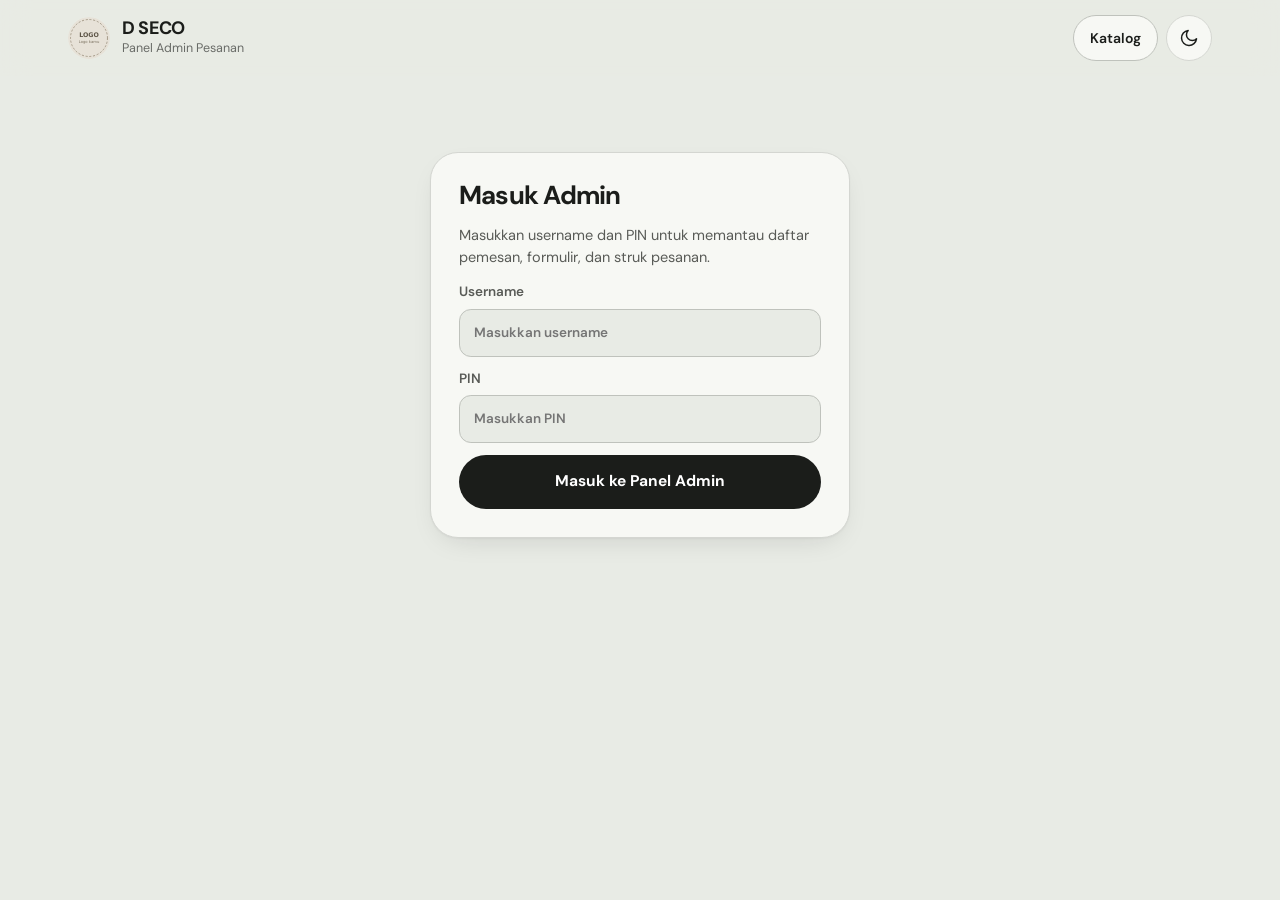
==== admin.html @ a9023f24 "Add files via upload" ====
<!doctype html>
<!-- kredit oleh Alief Kaka (@m.alif666) — https://wa.me/62895411120976. Lisensi Nonkomersial Alief Kaka: wajib kredit, dilarang dijual (lihat LICENSE). -->
<html lang="id" data-mode="terang">
<head>
<script src="tema.js"></script>
<script>
(function () {
  var m = (window.TEMA && TEMA.mode) || 'auto';
  try { var t = localStorage.getItem('katalog-tema'); if (t === 'gelap' || t === 'terang') m = t; } catch (e) {}
  if (m === 'auto') m = matchMedia('(prefers-color-scheme: dark)').matches ? 'gelap' : 'terang';
  document.documentElement.setAttribute('data-mode', m);
})();
</script>
<link rel="stylesheet" href="tema.css">
<meta charset="utf-8">
<meta name="viewport" content="width=device-width, initial-scale=1">
<title>Panel Admin — Pemantau Pesanan</title>
<link rel="icon" href="data:image/svg+xml,%3Csvg xmlns='http://www.w3.org/2000/svg' viewBox='0 0 32 32'%3E%3Crect width='32' height='32' rx='16' fill='%231b1d1a'/%3E%3Cpath d='M9 12h14l-1.5 11h-11z' fill='%23f6f1e7'/%3E%3Cpath d='M12 12a4 4 0 0 1 8 0' stroke='%23f6f1e7' stroke-width='2' fill='none'/%3E%3C/svg%3E">
<link rel="preconnect" href="https://fonts.googleapis.com">
<link rel="preconnect" href="https://fonts.gstatic.com" crossorigin>
<link id="fontTema" rel="stylesheet" href="https://fonts.googleapis.com/css2?family=DM+Sans:wght@400;500;600;700;800&display=swap">
<link rel="stylesheet" href="style.css">
</head>
<body>
<header class="kepala">
  <div class="wadah kepala-isi">
    <a href="index.html" class="merek"><span class="merek-ikon">D</span><span><b id="namaToko" data-tema-nama>D SECO</b><small>Panel Admin Pesanan</small></span></a>
    <div class="kepala-aksi">
      <a class="tombol-sekunder" href="index.html">Katalog</a>
      <button class="ikon-btn" id="btnTema" aria-label="Ganti mode gelap/terang"><svg viewBox="0 0 24 24"><path d="M21 13A9 9 0 1 1 11 3a7 7 0 0 0 10 10z"/></svg></button>
      <button class="tombol-sekunder" id="btnKeluar" type="button" hidden>Keluar</button>
    </div>
  </div>
</header>

<main class="wadah admin-wadah">
  <!-- Login Admin -->
  <section id="adminLogin" class="admin-login-kartu" aria-label="Masuk Admin">
    <h1>Masuk Admin</h1>
    <p>Masukkan username dan PIN untuk memantau daftar pemesan, formulir, dan struk pesanan.</p>
    <form id="formLogin" style="display:grid;gap:12px">
      <label>Username<input name="username" required autocomplete="username" placeholder="Masukkan username"></label>
      <label>PIN<input name="pin" type="password" inputmode="numeric" required autocomplete="current-password" placeholder="Masukkan PIN"></label>
      <p id="loginGalat" class="admin-galat" hidden></p>
      <button class="tombol" type="submit">Masuk ke Panel Admin</button>
    </form>
  </section>

  <!-- Dashboard Admin -->
  <section id="adminPanel" hidden>
    <div class="admin-bar-atas">
      <div>
        <h1>Daftar Pesanan Masuk</h1>
        <span id="statusKoneksi" class="admin-koneksi"><i></i>Memeriksa koneksi…</span>
      </div>
      <div style="display:flex;gap:8px;flex-wrap:wrap">
        <button class="tombol-sekunder" id="btnSegarkan" type="button">Muat Ulang</button>
      </div>
    </div>

    <div class="admin-stats" id="adminStats">
      <div class="stat-kartu"><span>Total Pesanan</span><b id="statTotal">0</b></div>
      <div class="stat-kartu"><span>Total Omzet</span><b id="statOmzet">Rp0</b></div>
      <div class="stat-kartu"><span>Pesanan Baru</span><b id="statBaru">0</b></div>
      <div class="stat-kartu"><span>Selesai</span><b id="statSelesai">0</b></div>
    </div>

    <div class="saring" style="margin-bottom:18px">
      <label class="cari"><svg viewBox="0 0 24 24" aria-hidden="true"><circle cx="11" cy="11" r="7"/><path d="M20 20l-4-4"/></svg><input type="search" id="cariPesanan" placeholder="Cari kode, nama pemesan, catatan, atau produk…" aria-label="Cari pesanan"></label>
      <select id="filterStatus" aria-label="Filter status">
        <option value="Semua">Semua status</option>
        <option value="Baru">Baru</option>
        <option value="Diproses">Diproses</option>
        <option value="Selesai">Selesai</option>
        <option value="Dibatalkan">Dibatalkan</option>
      </select>
    </div>

    <div class="admin-daftar" id="daftarPesanan"></div>
  </section>
</main>

<!-- Modal Struk Admin -->
<dialog id="strukModal" class="modal modal-struk"><div id="strukModalIsi"></div></dialog>
<div id="areaCetakStruk" class="area-cetak" aria-hidden="true"></div>
<div class="toast" id="toast" role="status"></div>

<script src="produk.js"></script>
<script src="struk.js"></script>
<script src="admin.js"></script>
</body>
</html>
---- tema.css ----
/* kredit-maliki: Template oleh Maliki Saputra (@malikisaputra) — https://malikisaputra.biz.id. Lisensi Nonkomersial Maliki Studio: wajib kredit, dilarang dijual (lihat LICENSE). */
/* TEMA — diubah otomatis oleh customizer Maliki Studio */
:root {
  --tema-utama: #1b1d1a;    /* warna brand utama (tombol, tautan, sorotan) */
  --tema-aksen: #6f8f74;    /* warna aksen kedua (badge, grafik, highlight) */
  --tema-radius: 18px;      /* sudut kartu/tombol */
  --tema-font: "DM Sans", system-ui, sans-serif;
  --tema-latar: #e8ebe5;   /* latar halaman */
  --tema-panel: #f7f8f4;   /* kartu/panel/form */
  --tema-nav: #e8ebe5;     /* sidebar/header/nav bawah */
  --tema-teks: #1b1d1a;    /* teks utama */
}
---- style.css ----
/* kredit-maliki: Template oleh Maliki Saputra (@malikisaputra) — https://malikisaputra.biz.id. Lisensi Nonkomersial Maliki Studio: wajib kredit, dilarang dijual (lihat LICENSE). */
/* Katalog Toko WA — tampilan "minimal sage" (lihat DESIGN.md).
   Warna, sudut & huruf diatur di tema.css (--tema-utama, --tema-aksen, --tema-radius, --tema-font + variabel bagian).
   --tema-utama = warna tombol (bawaan hitam). Di mode gelap tombol otomatis dibalik ke versi terang (--tombol),
   teksnya dihitung JS (--tema-tombol-teks). Hijau tombol WhatsApp sengaja tetap (warna resmi WA). */
:root{
  --utama:var(--tema-utama,#1b1d1a);
  --tombol:var(--utama); --tombol-teks:var(--tema-tombol-teks,var(--tema-utama-teks,#fff));
  --tombol-hover:color-mix(in srgb,var(--tombol) 82%,var(--latar));
  --latar:var(--tema-latar,#e8ebe5); --kartu:var(--tema-panel,#f7f8f4); --teks:var(--tema-teks,#1b1d1a); --nav:var(--tema-nav,var(--latar));
  --redup:color-mix(in srgb,var(--teks) 70%,var(--latar));
  --garis:color-mix(in srgb,var(--teks) 10%,var(--latar)); --garis-kuat:color-mix(in srgb,var(--teks) 20%,var(--latar));
  --aksen2:var(--tema-aksen,#6f8f74);
  --aksen2-muda:color-mix(in srgb,var(--aksen2) 22%,var(--kartu));
  --aksen2-teks:color-mix(in srgb,var(--aksen2) 50%,var(--teks));
  /* kotak foto: sage lembut dari aksen */
  --kartu-gambar:color-mix(in srgb,var(--aksen2) 16%,#eef0eb);
  --kartu-gambar-2:color-mix(in srgb,var(--aksen2) 26%,#e3e7df);
  --aksen:var(--tombol); --aksen-tua:var(--tombol-hover); --aksen-teks:color-mix(in srgb,var(--aksen2) 80%,var(--teks));
  --nav-teks:var(--tema-nav-teks,var(--teks)); --nav-redup:color-mix(in srgb,var(--nav-teks) 62%,var(--nav));
  --isi-utama:var(--tombol-teks);
  --wa:#177a41; --wa-tua:#11633a;
  --radius:var(--tema-radius,18px); --r-kecil:calc(var(--radius) * .66); --r-besar:calc(var(--radius) * 1.45);
  --sans:var(--tema-font,"DM Sans"),system-ui,-apple-system,"Segoe UI",Roboto,sans-serif;
  --serif:var(--sans);
  --bayang:0 1px 2px rgba(20,24,20,.04),0 10px 30px -14px rgba(20,24,20,.18);
  --bayang-tinggi:0 30px 60px -24px rgba(20,24,20,.35);
  --pegas:cubic-bezier(.22,1,.36,1); --halus:cubic-bezier(.2,.7,.2,1);
}
[data-mode=gelap]{
  --latar:#121412; --kartu:#1b1e1b; --teks:#eef1ec; --nav:#121412;
  --tombol:color-mix(in srgb,var(--utama) 22%,#eef1ea);
  --kartu-gambar:color-mix(in srgb,var(--aksen2) 18%,#3a403a);
  --kartu-gambar-2:color-mix(in srgb,var(--aksen2) 24%,#2a2f2a);
  --aksen2-teks:color-mix(in srgb,var(--aksen2) 55%,#fff);
  --aksen-teks:color-mix(in srgb,var(--aksen2) 55%,#fff);
  --bayang:0 1px 2px rgba(0,0,0,.4),0 10px 30px -14px rgba(0,0,0,.6);
  --bayang-tinggi:0 30px 60px -24px rgba(0,0,0,.8);
  --wa:#177a41; --wa-tua:#11633a;
}
*{box-sizing:border-box}
html{color-scheme:light;scroll-behavior:smooth}
[data-mode=gelap]{color-scheme:dark}
body{margin:0;background:var(--latar);color:var(--teks);font:15.5px/1.5 var(--sans);-webkit-font-smoothing:antialiased;transition:background-color .35s,color .35s}
button,input,select,textarea{font:inherit;color:inherit}
button{cursor:pointer;-webkit-tap-highlight-color:transparent}
[hidden]{display:none!important}
svg{width:20px;height:20px;flex:none;fill:none;stroke:currentColor;stroke-width:1.8;stroke-linecap:round;stroke-linejoin:round}
.redup{color:var(--redup)}
.wadah{max-width:1200px;margin:0 auto;padding:0 28px}
@keyframes naik{from{opacity:0;transform:translateY(14px)}}
@keyframes pop{50%{transform:scale(1.35)}}
@keyframes pudar{from{opacity:0}}

/* ===== header ===== */
.kepala{position:sticky;top:0;z-index:20;background:color-mix(in srgb,var(--nav) 82%,transparent);color:var(--nav-teks);backdrop-filter:saturate(1.4) blur(14px);-webkit-backdrop-filter:saturate(1.4) blur(14px)}
.kepala-isi{display:flex;align-items:center;justify-content:space-between;gap:12px;height:76px}
.merek{display:flex;align-items:center;gap:12px;color:inherit;text-decoration:none;border-radius:12px;min-width:0}
.merek-ikon{width:42px;height:42px;border-radius:50%;background:var(--tombol);color:var(--tombol-teks);display:grid;place-items:center;font:700 18px var(--sans);flex:none}
.merek b{display:block;font:700 18px/1.15 var(--sans);letter-spacing:-.02em;white-space:nowrap;overflow:hidden;text-overflow:ellipsis}
.merek small{display:block;color:var(--nav-redup);font-size:12.5px;white-space:nowrap;overflow:hidden;text-overflow:ellipsis}
.kepala-aksi{display:flex;gap:8px;align-items:center}
.ikon-btn{width:46px;height:46px;border-radius:50%;border:1px solid var(--garis);background:var(--kartu);color:var(--teks);text-decoration:none;display:grid;place-items:center;position:relative;transition:transform .2s var(--pegas),background-color .35s,border-color .2s}
.ikon-btn:hover{border-color:var(--garis-kuat)}
.ikon-btn:active{transform:scale(.92)}
.keranjang-btn{display:inline-flex;align-items:center;gap:8px;height:46px;padding:0 8px 0 16px;border-radius:999px;border:0;background:var(--tombol);color:var(--tombol-teks);font-weight:700;font-size:14.5px;transition:transform .2s var(--pegas),background-color .2s}
.keranjang-btn:hover{background:var(--tombol-hover)}
.keranjang-btn:active{transform:scale(.95)}
.keranjang-btn .hitung{position:static;min-width:30px;height:30px;padding:0 8px;border-radius:999px;background:color-mix(in srgb,var(--aksen2) 68%,#000);color:#fff;font-size:13px;font-weight:800;display:grid;place-items:center}
.keranjang-btn .hitung[hidden]{display:grid!important;visibility:hidden;width:0;min-width:0;padding:0}
.keranjang-btn:has(.hitung[hidden]){padding-right:18px}
.hitung.pop{animation:pop .35s var(--pegas)}

/* ===== pembuka ===== */
.pembuka{display:grid;grid-template-columns:minmax(0,1.25fr) minmax(0,1fr);gap:32px;align-items:center;padding:40px 0 48px}
.pembuka-teks{animation:naik .6s var(--halus) both}
.pembuka-label{display:inline-flex;align-items:center;gap:8px;padding:7px 14px 7px 10px;border-radius:999px;background:var(--kartu);font-size:13.5px;font-weight:600;color:var(--redup);box-shadow:var(--bayang)}
.pembuka-titik{width:8px;height:8px;border-radius:50%;background:var(--aksen2);box-shadow:0 0 0 4px var(--aksen2-muda)}
.pembuka h1{font:700 clamp(38px,5.6vw,68px)/1 var(--sans);margin:20px 0 18px;letter-spacing:-.045em}
.pembuka em{font-style:normal;color:var(--redup)}
.pembuka p{color:var(--redup);margin:0;font-size:17px;max-width:460px}
.langkah{list-style:none;display:flex;flex-wrap:wrap;gap:8px 20px;padding:0;margin:26px 0 0;font-size:14px;font-weight:600}
.langkah li{display:flex;align-items:center;gap:8px}
.langkah b{width:26px;height:26px;border-radius:50%;display:grid;place-items:center;background:var(--tombol);color:var(--tombol-teks);font-size:12.5px}
.sorotan{animation:naik .7s .12s var(--halus) both}
.sorotan-kartu{position:relative;width:100%;display:block;padding:0;border:0;text-align:left;border-radius:calc(var(--r-besar) + 6px);background:linear-gradient(160deg,var(--kartu-gambar),var(--kartu-gambar-2));overflow:hidden;box-shadow:var(--bayang);transition:transform .35s var(--halus),box-shadow .35s}
.sorotan-kartu:hover{transform:translateY(-4px);box-shadow:var(--bayang-tinggi)}
.sorotan-gambar{display:block;aspect-ratio:1.1}
.sorotan-gambar img{width:100%;height:100%;object-fit:contain;padding:6% 12% 22%;transition:transform .6s var(--halus)}
.sorotan-kartu:hover img{transform:scale(1.05) rotate(-2deg)}
.sorotan-info{position:absolute;left:14px;right:14px;bottom:14px;display:grid;gap:2px;padding:14px 64px 14px 18px;border-radius:var(--radius);background:color-mix(in srgb,var(--kartu) 88%,transparent);backdrop-filter:blur(10px);-webkit-backdrop-filter:blur(10px)}
.sorotan-info small{color:var(--aksen2-teks);font-weight:700;font-size:12px;text-transform:uppercase;letter-spacing:.08em}
.sorotan-info b{font-size:17px;letter-spacing:-.01em}
.sorotan-panah{position:absolute;right:26px;bottom:30px;width:44px;height:44px;border-radius:50%;background:var(--tombol);color:var(--tombol-teks);display:grid;place-items:center;transition:transform .3s var(--pegas)}
.sorotan-kartu:hover .sorotan-panah{transform:rotate(45deg)}

/* ===== saring ===== */
.judul-daftar{display:flex;align-items:baseline;gap:12px;margin-bottom:14px}
.judul-daftar h2{font-size:26px;letter-spacing:-.03em;margin:0}
.saring{display:flex;gap:10px;margin-bottom:6px}
.cari{position:relative;flex:1;min-width:0;display:block}
.cari svg{position:absolute;left:16px;top:50%;transform:translateY(-50%);color:var(--redup);pointer-events:none}
.saring input,.saring select,.laci label input,.laci label select,.laci textarea{min-height:48px;padding:12px 16px;border:1px solid var(--garis);border-radius:999px;background:var(--kartu);transition:border-color .2s,box-shadow .2s,background-color .35s}
.saring input{width:100%;padding-left:46px}
.saring select{padding-right:36px}
.laci label input,.laci label select,.laci textarea{border-radius:var(--r-kecil)}
input:focus,select:focus,textarea:focus{outline:none;border-color:var(--teks);box-shadow:0 0 0 3px color-mix(in srgb,var(--teks) 14%,transparent)}
button:focus-visible,a:focus-visible,summary:focus-visible{outline:2px solid var(--teks);outline-offset:3px}
.kategori{display:flex;gap:8px;overflow-x:auto;padding:12px 2px 24px;margin:0 -2px;scrollbar-width:none}
.kat{min-height:44px;padding:9px 18px;border-radius:999px;border:1px solid var(--garis-kuat);background:transparent;font-weight:600;font-size:14px;white-space:nowrap;color:var(--teks);transition:background-color .2s,color .2s,border-color .2s,transform .15s var(--pegas)}
.kat:hover{border-color:var(--teks)}
.kat:active{transform:scale(.95)}
.kat.aktif{background:var(--tombol);color:var(--tombol-teks);border-color:var(--tombol)}

/* ===== grid produk ===== */
.grid{display:grid;grid-template-columns:repeat(auto-fill,minmax(250px,1fr));gap:28px 20px;padding-bottom:56px}
.kartu{background:none;border:0;padding:0;text-align:left;display:flex;flex-direction:column;gap:14px;border-radius:var(--r-besar);animation:naik .5s var(--halus) both;animation-delay:calc(var(--i,0) * 45ms)}
.kartu-gambar{position:relative;aspect-ratio:4/5;border-radius:var(--r-besar);background:linear-gradient(170deg,var(--kartu-gambar),var(--kartu-gambar-2));overflow:hidden;transition:box-shadow .35s,background-color .35s}
.kartu-gambar img{width:100%;height:100%;object-fit:contain;padding:10%;transition:transform .5s var(--halus)}
.kartu:hover .kartu-gambar{box-shadow:var(--bayang-tinggi)}
.kartu:hover .kartu-gambar img{transform:scale(1.06) translateY(-4px)}
.label{position:absolute;top:14px;left:14px;background:var(--kartu);color:var(--teks);font-size:12.5px;font-weight:700;padding:6px 12px;border-radius:999px;box-shadow:var(--bayang)}
.label::before{content:"";display:inline-block;width:6px;height:6px;border-radius:50%;background:var(--aksen2);margin-right:7px;vertical-align:2px}
.label.habis{background:var(--teks);color:var(--latar)}
.label.habis::before{background:var(--latar)}
.kartu-plus{position:absolute;right:14px;bottom:14px;width:46px;height:46px;border-radius:50%;background:var(--tombol);color:var(--tombol-teks);display:grid;place-items:center;transition:transform .3s var(--pegas);box-shadow:0 10px 20px -10px rgba(0,0,0,.5)}
.kartu-plus svg{stroke-width:2.2}
.kartu:hover .kartu-plus{transform:rotate(90deg) scale(1.06)}
.kartu-info{display:grid;gap:3px;padding:0 4px}
.kartu h3{margin:0;font:600 17px/1.25 var(--sans);letter-spacing:-.015em}
.harga{display:flex;gap:8px;align-items:baseline;font-weight:700;font-size:16px}
.harga s{color:var(--redup);font-weight:400;font-size:13.5px}
.kat-kecil{color:var(--redup);font-size:12.5px;font-weight:500}
.kosong{grid-column:1/-1;display:grid;justify-items:center;gap:6px;text-align:center;color:var(--redup);padding:60px 0}
.kosong svg{width:34px;height:34px;opacity:.6}
.kosong b{color:var(--teks)}

/* ===== lokasi stan (Google Maps) ===== */
.lokasi{padding-bottom:64px;scroll-margin-top:92px}
.lokasi-kartu{display:grid;grid-template-columns:minmax(0,1.2fr) minmax(0,1fr);background:var(--kartu);border:1px solid var(--garis);border-radius:calc(var(--r-besar) + 4px);overflow:hidden;box-shadow:var(--bayang)}
.lokasi-peta{min-height:300px;background:var(--kartu-gambar)}
.lokasi-peta iframe{display:block;width:100%;height:100%;min-height:300px;border:0}
.lokasi-info{padding:28px;display:flex;flex-direction:column;gap:12px;justify-content:center}
.lokasi-tag{display:inline-flex;align-items:center;gap:8px;align-self:flex-start;padding:6px 12px;border-radius:999px;background:var(--aksen2-muda);color:var(--aksen2-teks);font-size:12.5px;font-weight:700}
.lokasi-tag i{width:7px;height:7px;border-radius:50%;background:var(--aksen2)}
.lokasi-info h3{margin:0;font:700 24px/1.15 var(--sans);letter-spacing:-.025em}
.lokasi-alamat{margin:0;color:var(--redup);font-size:15px}
.lokasi-jam,.lokasi-koordinat{margin:0;display:flex;align-items:center;gap:8px;font-size:14px;color:var(--redup)}
.lokasi-koordinat{font-family:ui-monospace,SFMono-Regular,Menlo,monospace;font-size:13px}
.lokasi-jam svg,.lokasi-koordinat svg{width:17px;height:17px;opacity:.8}
.lokasi-aksi{margin-top:8px;display:flex}
.lokasi-btn{text-decoration:none;flex:0 1 auto;padding:12px 22px;min-height:48px;font-size:14.5px}

.kaki{border-top:1px solid var(--garis);padding:24px 28px 44px;color:var(--redup);font-size:13.5px}
.kaki p{margin:0}

/* ===== modal detail ===== */
.modal{border:0;padding:0;border-radius:calc(var(--r-besar) + 4px);width:min(980px,calc(100% - 24px));max-height:calc(100% - 24px);background:var(--kartu);color:var(--teks);box-shadow:0 40px 100px -20px rgba(0,0,0,.45)}
.modal[open]{animation:modalMasuk .4s var(--pegas)}
.modal::backdrop{background:rgba(18,22,18,.5);backdrop-filter:blur(4px)}
.modal[open]::backdrop{animation:pudar .3s ease}
@keyframes modalMasuk{from{opacity:0;transform:translateY(24px) scale(.97)}}
.detail{display:grid;grid-template-columns:1.1fr 1fr}
.galeri{padding:14px;display:grid;gap:10px;align-content:start}
.galeri-utama{aspect-ratio:1;border-radius:var(--r-besar);overflow:hidden;background:linear-gradient(170deg,var(--kartu-gambar),var(--kartu-gambar-2))}
.galeri-utama img{width:100%;height:100%;object-fit:contain;padding:8%;animation:pudar .35s ease}
.galeri-kecil{display:flex;gap:10px}
.galeri-kecil button{width:72px;height:72px;padding:0;border-radius:var(--radius);overflow:hidden;border:2px solid transparent;background:var(--kartu-gambar);transition:border-color .2s,transform .2s var(--pegas)}
.galeri-kecil button:hover{transform:translateY(-2px)}
.galeri-kecil button.aktif{border-color:var(--teks)}
.galeri-kecil img{width:100%;height:100%;object-fit:contain;padding:8%}
.info{padding:34px 30px 26px 16px;display:flex;flex-direction:column;gap:16px}
.info>*{animation:naik .45s var(--halus) both}
.info>*:nth-child(2){animation-delay:.04s}.info>*:nth-child(3){animation-delay:.08s}.info>*:nth-child(4){animation-delay:.12s}.info>*:nth-child(n+5){animation-delay:.16s}
.info h2{font:700 32px/1.08 var(--sans);letter-spacing:-.035em;margin:0}
.info .harga{font-size:24px;letter-spacing:-.02em}
.info p{margin:0;color:var(--redup)}
.tutup-modal{position:absolute;top:24px;right:24px;z-index:2}
.varian b{display:block;font-size:13px;font-weight:700;margin-bottom:8px}
.opsi{display:flex;flex-wrap:wrap;gap:8px}
.opsi button{min-height:44px;padding:9px 18px;border-radius:999px;border:1px solid var(--garis-kuat);background:transparent;font-weight:600;font-size:14px;transition:all .18s}
.opsi button small{color:var(--redup);font-weight:500}
.opsi button:hover{border-color:var(--teks)}
.opsi button.aktif{border-color:var(--tombol);background:var(--tombol);color:var(--tombol-teks)}
.opsi button.aktif small{color:inherit;opacity:.75}
.beli{display:flex;gap:10px;margin-top:auto;padding-top:8px}
.jumlah{display:flex;align-items:center;border:1px solid var(--garis-kuat);border-radius:999px;padding:3px}
.jumlah button{width:44px;height:46px;border:0;border-radius:50%;background:none;font-size:18px;font-weight:700;transition:background-color .15s}
.jumlah button:hover{background:var(--latar)}
.jumlah span{min-width:28px;text-align:center;font-weight:700}
.tombol{flex:1;display:inline-flex;align-items:center;justify-content:center;gap:10px;min-height:54px;border:0;border-radius:999px;background:var(--tombol);color:var(--tombol-teks);font-weight:700;font-size:15.5px;padding:13px 20px;transition:background-color .2s,transform .15s var(--pegas)}
.tombol:hover{background:var(--tombol-hover)}
.tombol:active{transform:scale(.97)}
.tombol:disabled{opacity:.4;cursor:not-allowed;transform:none}
.stok-info{display:flex;align-items:center;gap:8px;font-size:13.5px;color:var(--redup)}
.stok-info i{width:8px;height:8px;border-radius:50%;background:var(--aksen2)}
.stok-info.tipis i{background:#d97706}
.stok-info.habis i{background:var(--redup)}

/* ===== laci keranjang ===== */
.tirai{position:fixed;inset:0;background:rgba(18,22,18,.42);backdrop-filter:blur(3px);z-index:40;animation:pudar .25s ease}
.laci{position:fixed;top:10px;right:10px;bottom:10px;width:min(440px,calc(100% - 20px));background:var(--kartu);border-radius:calc(var(--r-besar) + 2px);z-index:41;display:flex;flex-direction:column;transform:translateX(calc(100% + 24px));transition:transform .45s var(--halus),visibility .45s,background-color .35s;visibility:hidden;overflow:hidden}
.laci.buka{transform:none;visibility:visible;box-shadow:var(--bayang-tinggi)}
.laci-kepala{display:flex;justify-content:space-between;align-items:center;padding:20px 22px 14px}
.laci-kepala h2{font:700 24px var(--sans);letter-spacing:-.03em;margin:0}
.laci-kepala span{font-size:13.5px}
.laci-isi{flex:1;overflow:auto;padding:0 22px}
.item{display:grid;grid-template-columns:76px 1fr auto;gap:14px;padding:12px 0;border-bottom:1px solid var(--garis);align-items:center}
.laci.buka .item{animation:naik .4s var(--halus) both;animation-delay:calc(var(--i,0) * 50ms + .1s)}
.item-gambar{width:76px;height:76px;border-radius:var(--radius);background:linear-gradient(170deg,var(--kartu-gambar),var(--kartu-gambar-2));overflow:hidden}
.item img{width:100%;height:100%;object-fit:contain;padding:8%}
.item b{font-size:15px;display:block;font-weight:600}
.item small{color:var(--redup)}
.item .jumlah button{width:34px;height:34px;font-size:16px}
.item .hapus{background:none;border:0;color:var(--redup);font-size:12.5px;text-decoration:underline;padding:6px 0;margin-top:2px;min-height:32px}
.laci-kaki{margin:12px;padding:18px;border-radius:var(--r-besar);background:var(--latar);display:grid;gap:12px}
.ringkas div{display:flex;justify-content:space-between;font-size:14.5px;padding:2px 0}
.ringkas div span:first-child{color:var(--redup)}
.ringkas .total{font-size:20px;font-weight:800;letter-spacing:-.02em}
.ringkas .total span:first-child{color:var(--teks)}
.ringkas .catatan{display:block!important;padding:8px 12px!important;margin-top:6px;border-radius:999px;background:var(--aksen2-muda);color:var(--aksen2-teks)!important;font-size:13px;font-weight:600;text-align:center}
.ringkas .catatan a{color:inherit;text-decoration:underline;font-weight:700}
details summary{cursor:pointer;font-weight:700;font-size:14.5px;padding:8px 0;list-style:none;display:flex;justify-content:space-between;align-items:center;border-radius:8px}
details summary::-webkit-details-marker{display:none}
details summary::after{content:"";width:9px;height:9px;border-right:2px solid currentColor;border-bottom:2px solid currentColor;transform:rotate(45deg) translate(-2px,-2px);transition:transform .25s var(--halus)}
details[open] summary::after{transform:rotate(-135deg)}
details[open] label{animation:naik .3s var(--halus) both}
details label{display:grid;gap:5px;font-size:13px;color:var(--redup);font-weight:600;margin-top:10px}
details label input,details label select,details label textarea{color:var(--teks);font-weight:400;width:100%;background:var(--kartu)}
.tombol-wa{display:flex;align-items:center;justify-content:center;gap:10px;min-height:56px;border:0;border-radius:999px;background:var(--wa);color:#fff;font-weight:800;font-size:16px;padding:15px;transition:background-color .2s,transform .15s var(--pegas)}
.tombol-wa:hover{background:var(--wa-tua)}
.tombol-wa:active{transform:scale(.97)}
.tombol-wa:disabled{opacity:.45;cursor:not-allowed;transform:none}
.laci-kosong{display:grid;justify-items:center;gap:6px;text-align:center;color:var(--redup);padding:60px 0}
.laci-kosong svg{width:44px;height:44px;opacity:.5;margin-bottom:6px}
.laci-kosong b{color:var(--teks)}

.toast{position:fixed;left:50%;bottom:24px;transform:translate(-50%,140px);background:var(--tombol);color:var(--tombol-teks);padding:12px 20px;border-radius:999px;font-weight:600;transition:transform .4s var(--pegas);z-index:60;box-shadow:var(--bayang-tinggi);max-width:90%}
.toast.tampil{transform:translate(-50%,0)}

/* customizer: sorot bagian & mode pilih (tap-untuk-pilih) */
[data-sorot]{outline:2px dashed #f43f5e!important;outline-offset:-2px;animation:sorotDenyut 1.1s ease-in-out infinite}
@keyframes sorotDenyut{50%{outline-color:color-mix(in srgb,#f43f5e 35%,transparent)}}
.label-sorot{position:fixed;z-index:9999;pointer-events:none;background:#f43f5e;color:#fff;font:700 11px/1 system-ui,sans-serif;padding:4px 7px;border-radius:6px;white-space:nowrap}
html.mode-pilih,html.mode-pilih *{cursor:crosshair!important}
html.mode-pilih [data-pilih-hover]{outline:2px solid #f43f5e!important;outline-offset:-2px}
@media (prefers-reduced-motion:reduce){html{scroll-behavior:auto}[data-sorot]{animation:none}}


@media (max-width:860px){
  .pembuka{grid-template-columns:1fr;gap:24px;padding:24px 0 36px}
  .sorotan-gambar{aspect-ratio:1.35}
  .lokasi-kartu{grid-template-columns:1fr}
  .lokasi-peta,.lokasi-peta iframe{min-height:240px}
}
@media (max-width:760px){
  .wadah{padding:0 16px}
  .kepala-isi{height:66px}
  .merek small{display:none}
  .merek-ikon{width:38px;height:38px}
  .keranjang-teks{display:none}
  .keranjang-btn{padding:0 6px 0 12px}
  .keranjang-btn:has(.hitung[hidden]){padding-right:12px}
  .pembuka p{font-size:15.5px}
  .grid{grid-template-columns:repeat(2,minmax(0,1fr));gap:20px 12px}
  .kartu{gap:10px}
  .kartu h3{font-size:15px}
  .harga{font-size:15px}
  .kartu-plus{width:38px;height:38px;right:10px;bottom:10px}
  .label{top:10px;left:10px;font-size:11.5px;padding:5px 10px}
  .lokasi-info{padding:20px}
  .lokasi-info h3{font-size:21px}
  .lokasi-btn{width:100%}
  .detail{grid-template-columns:1fr}
  .galeri{padding:10px}
  .info{padding:4px 18px 20px}
  .info h2{font-size:25px}
  .tutup-modal{top:18px;right:18px}
  .saring select{max-width:140px}
  .judul-daftar h2{font-size:22px}
  .modal{width:calc(100% - 16px);max-height:calc(100% - 16px)}
  .laci{top:auto;right:0;left:0;bottom:0;width:100%;max-height:92vh;border-radius:26px 26px 0 0;transform:translateY(105%)}
  .laci.buka{transform:none}
}
.kepala,.ikon-btn,.kat,.kartu-gambar,.label,.lokasi-kartu,.modal,.laci,.tombol,.opsi button,.saring input,.saring select,.merek-ikon,.kaki,.sorotan-kartu,.keranjang-btn,.laci-kaki{transition:background-color .35s,color .35s,border-color .35s,transform .3s var(--pegas),box-shadow .35s}
.laci{transition:transform .45s var(--halus),visibility .45s,background-color .35s}
@media (prefers-reduced-motion:reduce){*,*::before,*::after{transition:none!important;animation:none!important}}
.merek-ikon.ada-logo{background:transparent;overflow:hidden}
.merek-ikon img{width:100%;height:100%;object-fit:cover;display:block}


/* ===== keterangan struk & tombol sekunder ===== */
.info-struk{margin:0;padding:10px 12px;border-radius:var(--r-kecil);background:var(--aksen2-muda);color:var(--aksen2-teks);font-size:12.5px;font-weight:600;line-height:1.4;text-align:center}
.tombol-sekunder{display:inline-flex;align-items:center;justify-content:center;gap:8px;min-height:46px;padding:10px 16px;border-radius:999px;border:1px solid var(--garis-kuat);background:var(--kartu);color:var(--teks);font-weight:600;font-size:14px;text-decoration:none;transition:background-color .2s,border-color .2s,transform .15s var(--pegas)}
.tombol-sekunder:hover{border-color:var(--teks);background:var(--latar)}
.tombol-sekunder:active{transform:scale(.97)}
.tombol-sekunder svg{width:18px;height:18px}

/* ===== modal struk digital ===== */
.modal-struk{width:min(540px,calc(100% - 20px))}
.struk-modal-bungkus{display:flex;flex-direction:column;max-height:calc(100vh - 36px)}
.struk-modal-kepala{display:flex;justify-content:space-between;align-items:center;gap:12px;padding:20px 22px 12px;border-bottom:1px solid var(--garis)}
.struk-modal-kepala h2{margin:0;font:700 22px/1.15 var(--sans);letter-spacing:-.025em}
.struk-status{display:inline-block;margin-top:4px;font-size:12.5px;color:var(--redup);font-weight:600}
.struk-status.ok{color:var(--aksen2-teks)}
.struk-modal-badan{padding:16px 22px;overflow:auto}
.struk-aksi{padding:14px 22px 20px;border-top:1px solid var(--garis);display:grid;gap:10px;background:var(--latar)}
.struk-aksi .tombol-wa{text-decoration:none;width:100%}
.struk-aksi-baris{display:grid;grid-template-columns:repeat(3,minmax(0,1fr));gap:8px}
.struk-aksi-baris .tombol-sekunder{font-size:13px;padding:10px 12px;text-align:center}

/* ===== tampilan kertas struk ===== */
.struk-kertas{background:#fff;color:#1b1d1a;border:1px solid #d7ddd4;border-radius:var(--radius);padding:22px 20px;display:grid;gap:14px;box-shadow:0 4px 16px rgba(0,0,0,.06)}
.struk-kepala{text-align:center;display:grid;gap:4px;padding-bottom:12px;border-bottom:1.5px dashed #c5cdc2}
.struk-lencana{justify-self:center;padding:4px 12px;border-radius:999px;background:#e8ebe5;color:#3b4a3e;font-size:11px;font-weight:800;letter-spacing:.08em}
.struk-kepala h3{margin:4px 0 0;font:800 22px/1.15 var(--sans);color:#1b1d1a}
.struk-alamat{margin:0;font-size:12.5px;color:#555c54;line-height:1.4}
.struk-meta{display:grid;gap:6px;padding-bottom:12px;border-bottom:1.5px dashed #c5cdc2;font-size:13.5px}
.struk-meta div{display:flex;justify-content:space-between;gap:12px;align-items:baseline}
.struk-meta span{color:#5c635b;flex:none}
.struk-meta b{color:#1b1d1a;text-align:right;word-break:break-word}
.struk-daftar{display:grid;gap:10px;padding-bottom:12px;border-bottom:1.5px dashed #c5cdc2}
.struk-item{display:flex;justify-content:space-between;gap:12px;align-items:flex-start;font-size:14px}
.struk-item-kiri{display:grid;gap:2px}
.struk-item-kiri b{color:#1b1d1a;font-weight:700}
.struk-item-kiri small{color:#5c635b;font-size:12.5px}
.struk-item-kanan{font-weight:700;color:#1b1d1a;white-space:nowrap}
.struk-total{display:flex;justify-content:space-between;align-items:center;font-size:16px;font-weight:800;color:#1b1d1a}
.struk-total strong{font-size:20px}
.struk-peringatan{padding:11px 13px;border-radius:10px;background:#eef3ec;border:1px solid #6f8f74;color:#1f3623;font-size:12.5px;line-height:1.45;text-align:center}

/* ===== area cetak PDF / print ===== */
.area-cetak{display:none}
@media print{
  body.sedang-cetak > *:not(#areaCetakStruk){display:none!important}
  body.sedang-cetak{background:#fff!important;color:#000!important}
  body.sedang-cetak #areaCetakStruk{display:block!important;max-width:420px;margin:0 auto;padding:12px}
  body.sedang-cetak .struk-kertas{box-shadow:none;border:1px solid #bbb}
}

/* ===== halaman admin ===== */
.admin-wadah{padding-top:28px;padding-bottom:64px}
.admin-login-kartu{max-width:420px;margin:48px auto;padding:28px;border-radius:calc(var(--r-besar) + 2px);background:var(--kartu);border:1px solid var(--garis);box-shadow:var(--bayang);display:grid;gap:14px}
.admin-login-kartu h1{margin:0;font:700 26px/1.15 var(--sans);letter-spacing:-.03em}
.admin-login-kartu p{margin:0;color:var(--redup);font-size:14.5px}
.admin-login-kartu label{display:grid;gap:6px;font-size:13.5px;font-weight:600;color:var(--redup)}
.admin-login-kartu input{min-height:48px;padding:12px 14px;border:1px solid var(--garis-kuat);border-radius:var(--r-kecil);background:var(--latar);color:var(--teks)}
.admin-galat{margin:0;padding:10px 12px;border-radius:var(--r-kecil);background:color-mix(in srgb,#dc2626 14%,var(--kartu));color:#dc2626;font-size:13.5px;font-weight:600}
[data-mode=gelap] .admin-galat{color:#fca5a5}
.admin-bar-atas{display:flex;flex-wrap:wrap;justify-content:space-between;align-items:center;gap:12px;margin-bottom:20px}
.admin-bar-atas h1{margin:0;font:700 28px/1.1 var(--sans);letter-spacing:-.03em}
.admin-koneksi{display:inline-flex;align-items:center;gap:8px;padding:6px 12px;border-radius:999px;font-size:12.5px;font-weight:700;background:var(--aksen2-muda);color:var(--aksen2-teks)}
.admin-koneksi i{width:8px;height:8px;border-radius:50%;background:var(--aksen2)}
.admin-koneksi.lokal{background:color-mix(in srgb,#d97706 16%,var(--kartu));color:#b45309}
[data-mode=gelap] .admin-koneksi.lokal{color:#fcd34d}
.admin-koneksi.lokal i{background:#d97706}
.admin-stats{display:grid;grid-template-columns:repeat(4,minmax(0,1fr));gap:14px;margin-bottom:22px}
.stat-kartu{padding:18px;border-radius:var(--radius);background:var(--kartu);border:1px solid var(--garis);display:grid;gap:4px}
.stat-kartu span{font-size:13px;color:var(--redup);font-weight:600}
.stat-kartu b{font-size:24px;font-weight:800;letter-spacing:-.02em}
.admin-daftar{display:grid;gap:14px}
.pesanan-kartu{padding:18px 20px;border-radius:var(--radius);background:var(--kartu);border:1px solid var(--garis);box-shadow:var(--bayang);display:grid;gap:12px}
.pesanan-kepala{display:flex;flex-wrap:wrap;justify-content:space-between;align-items:center;gap:10px;padding-bottom:10px;border-bottom:1px solid var(--garis)}
.pesanan-kode{font-family:ui-monospace,SFMono-Regular,Menlo,monospace;font-weight:800;font-size:14px;padding:4px 10px;border-radius:8px;background:var(--latar)}
.pesanan-waktu{font-size:13px;color:var(--redup)}
.pesanan-isi{display:grid;grid-template-columns:minmax(0,1fr) minmax(0,1.25fr);gap:16px}
.pesanan-form{display:grid;gap:4px;font-size:14px;align-content:start}
.pesanan-form b{font-size:16px}
.pesanan-form small{color:var(--redup)}
.pesanan-items{display:grid;gap:6px;font-size:14px;align-content:start}
.pesanan-items div{display:flex;justify-content:space-between;gap:10px}
.pesanan-kaki{display:flex;flex-wrap:wrap;justify-content:space-between;align-items:center;gap:10px;padding-top:10px;border-top:1px solid var(--garis)}
.pesanan-total{font-size:18px;font-weight:800}
.pesanan-aksi{display:flex;flex-wrap:wrap;gap:8px;align-items:center}
.pesanan-aksi select{min-height:44px;padding:8px 14px;border-radius:999px;border:1px solid var(--garis-kuat);background:var(--latar);font-weight:600;font-size:13.5px}
.tombol-bahaya{color:#dc2626;border-color:color-mix(in srgb,#dc2626 35%,var(--garis))}
[data-mode=gelap] .tombol-bahaya{color:#fca5a5}

@media (max-width:760px){
  .struk-aksi-baris{grid-template-columns:1fr}
  .admin-stats{grid-template-columns:repeat(2,minmax(0,1fr))}
  .pesanan-isi{grid-template-columns:1fr}
}
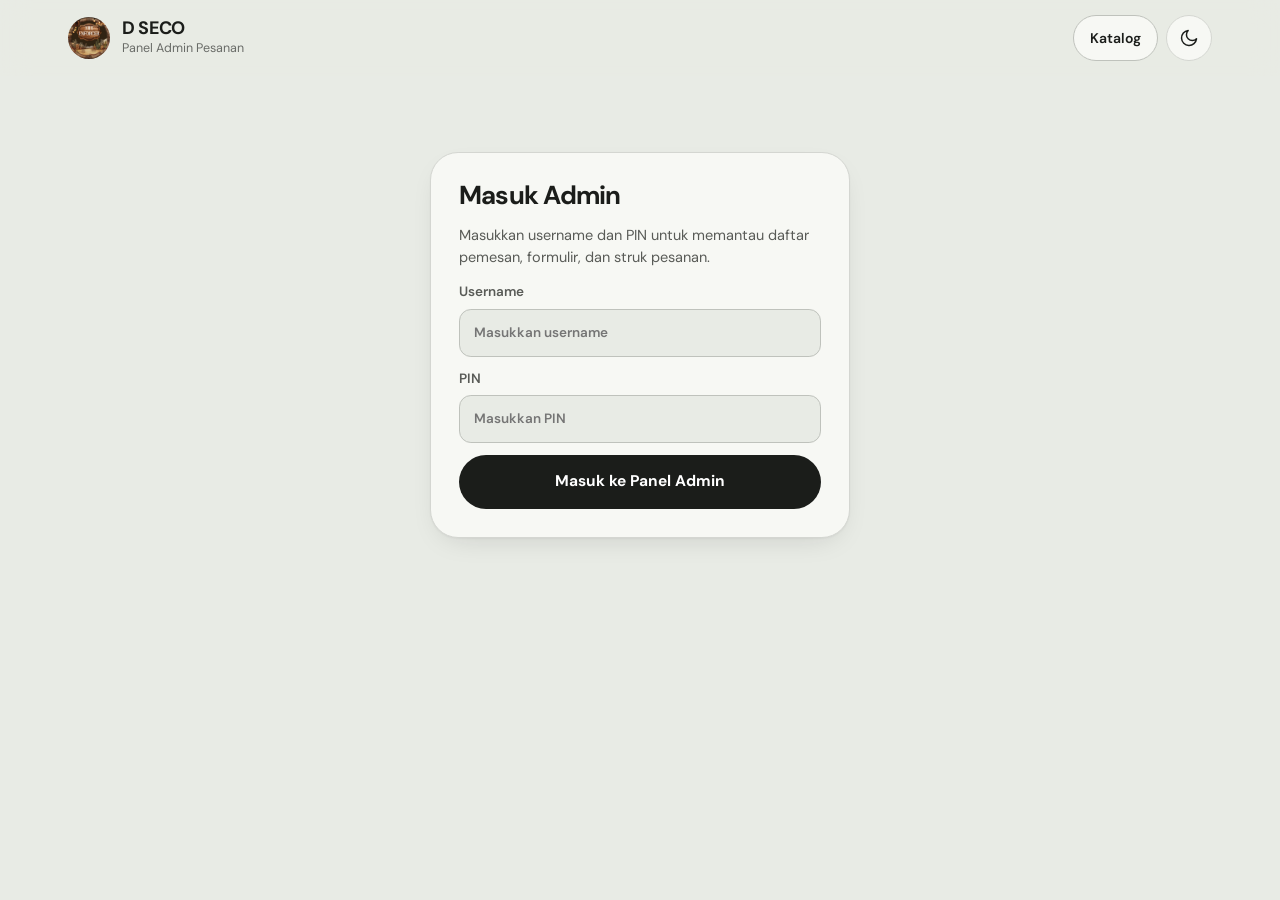
==== commit a16316be: "Add files via upload" ====
--- a/admin.html
+++ b/admin.html
@@ -53,7 +53,15 @@
         <h1>Daftar Pesanan Masuk</h1>
         <span id="statusKoneksi" class="admin-koneksi"><i></i>Memeriksa koneksi…</span>
       </div>
-      <div style="display:flex;gap:8px;flex-wrap:wrap">
+      <div class="admin-bar-aksi">
+        <button class="tombol-sekunder" id="btnCetakLaporan" type="button">
+          <svg viewBox="0 0 24 24" aria-hidden="true"><path d="M6 9V3h12v6M6 18H4a2 2 0 0 1-2-2v-5a2 2 0 0 1 2-2h16a2 2 0 0 1 2 2v5a2 2 0 0 1-2 2h-2"/><rect x="6" y="14" width="12" height="7" rx="1"/></svg>
+          Cetak / PDF Laporan
+        </button>
+        <button class="tombol-sekunder" id="btnUnduhCSV" type="button">
+          <svg viewBox="0 0 24 24" aria-hidden="true"><path d="M12 3v12m0 0l-4-4m4 4l4-4M4 17v2a2 2 0 0 0 2 2h12a2 2 0 0 0 2-2v-2"/></svg>
+          Download Excel / CSV
+        </button>
         <button class="tombol-sekunder" id="btnSegarkan" type="button">Muat Ulang</button>
       </div>
     </div>
@@ -64,6 +72,18 @@
       <div class="stat-kartu"><span>Pesanan Baru</span><b id="statBaru">0</b></div>
       <div class="stat-kartu"><span>Selesai</span><b id="statSelesai">0</b></div>
     </div>
+
+    <!-- Pemantau Stok Produk Real-Time -->
+    <section class="admin-stok-bagian" aria-label="Stok Produk Real-Time">
+      <div class="admin-stok-kepala">
+        <div>
+          <h2>Stok Produk Real-Time</h2>
+          <small class="redup">Dihitung otomatis dari stok awal dikurangi pesanan aktif (tidak termasuk pesanan dibatalkan).</small>
+        </div>
+        <span class="redup" id="infoSinkronStok"></span>
+      </div>
+      <div class="admin-stok-grid" id="daftarStok"></div>
+    </section>
 
     <div class="saring" style="margin-bottom:18px">
       <label class="cari"><svg viewBox="0 0 24 24" aria-hidden="true"><circle cx="11" cy="11" r="7"/><path d="M20 20l-4-4"/></svg><input type="search" id="cariPesanan" placeholder="Cari kode, nama pemesan, catatan, atau produk…" aria-label="Cari pesanan"></label>
@@ -83,6 +103,7 @@
 <!-- Modal Struk Admin -->
 <dialog id="strukModal" class="modal modal-struk"><div id="strukModalIsi"></div></dialog>
 <div id="areaCetakStruk" class="area-cetak" aria-hidden="true"></div>
+<div id="areaCetakLaporan" class="area-cetak-laporan" aria-hidden="true"></div>
 <div class="toast" id="toast" role="status"></div>
 
 <script src="produk.js"></script>
--- a/style.css
+++ b/style.css
@@ -381,3 +381,102 @@
   .admin-stats{grid-template-columns:repeat(2,minmax(0,1fr))}
   .pesanan-isi{grid-template-columns:1fr}
 }
+
+
+/* ===== delivery, alamat terkunci & blok QRIS DANA ===== */
+.laci-kaki{max-height:66vh;overflow-y:auto}
+.laci label textarea{resize:vertical;min-height:64px;line-height:1.45}
+.alamat-terkunci{opacity:.78;cursor:not-allowed;background:color-mix(in srgb,var(--latar) 85%,var(--kartu))!important;border-style:dashed!important}
+.gratis-tag{color:var(--wa);font-weight:800}
+.blok-metode-bayar{margin-top:12px;display:grid;gap:8px}
+.metode-judul{font-size:13px;color:var(--redup);font-weight:600}
+.metode-opsi{display:grid;grid-template-columns:repeat(2,minmax(0,1fr));gap:8px}
+.metode-btn{min-height:44px;padding:10px 12px;border-radius:var(--r-kecil);border:1px solid var(--garis-kuat);background:var(--kartu);color:var(--teks);font:700 13px/1.25 var(--sans);cursor:pointer;transition:background-color .2s,color .2s,border-color .2s}
+.metode-btn.aktif{background:var(--tombol);color:var(--tombol-teks);border-color:var(--tombol)}
+.blok-qris,.blok-cod{margin-top:10px;padding:14px;border-radius:var(--radius);background:var(--kartu);border:1px solid var(--garis-kuat);display:grid;gap:10px}
+.qris-kepala{display:flex;justify-content:space-between;align-items:center;gap:8px;flex-wrap:wrap}
+.qris-lencana{display:inline-flex;align-items:center;padding:4px 10px;border-radius:999px;background:var(--aksen2-muda);color:var(--aksen2-teks);font-size:12px;font-weight:800;letter-spacing:.02em}
+.qris-kepala strong{font-size:17px;font-weight:800}
+.qris-info{margin:0;font-size:12.5px;color:var(--redup);line-height:1.45}
+.qris-gambar-bungkus{background:#fff;border:1px solid var(--garis);border-radius:var(--r-kecil);padding:10px;display:grid;place-items:center;text-align:center}
+.qris-gambar-bungkus img{max-width:220px;width:100%;height:auto;border-radius:8px;display:block}
+.qris-kosong{margin:8px 0;font-size:12.5px;color:#b45309;line-height:1.4}
+.qris-unduh{min-height:40px;font-size:13px;padding:8px 14px;width:100%}
+.label-bukti{margin-top:2px!important}
+.label-bukti input[type="file"]{padding:10px 12px;font-size:13px;cursor:pointer}
+.bukti-preview{display:grid;gap:8px;justify-items:center;padding:10px;border-radius:var(--r-kecil);background:var(--latar);border:1px dashed var(--garis-kuat)}
+.bukti-preview img{max-width:100%;max-height:170px;border-radius:8px;object-fit:contain}
+.hapus-bukti{background:none;border:0;color:var(--redup);font-size:12.5px;text-decoration:underline;padding:4px 8px}
+.struk-subbaris{display:flex;justify-content:space-between;font-size:13.5px;color:#5c635b}
+.struk-bukti-box{margin-top:12px;padding:12px;border-radius:var(--r-kecil);background:var(--latar);border:1px solid var(--garis);display:grid;gap:8px;justify-items:center;text-align:center}
+.struk-bukti-box small{color:var(--redup);font-weight:600;font-size:12.5px}
+.struk-bukti-box img{max-width:100%;max-height:200px;border-radius:8px;object-fit:contain}
+
+
+/* ===== status kartu stok habis di katalog ===== */
+.kartu.habis .kartu-gambar img{opacity:.5;filter:grayscale(.6)}
+.kartu.habis:hover .kartu-gambar img{transform:none}
+.sorotan-kartu.habis .sorotan-gambar img{opacity:.55;filter:grayscale(.5)}
+
+/* ===== panel stok real-time & bar aksi admin ===== */
+.admin-bar-aksi{display:flex;gap:8px;flex-wrap:wrap;align-items:center}
+.admin-stok-bagian{margin-bottom:22px;padding:18px 20px;border-radius:var(--radius);background:var(--kartu);border:1px solid var(--garis);display:grid;gap:14px}
+.admin-stok-kepala{display:flex;flex-wrap:wrap;justify-content:space-between;align-items:flex-end;gap:8px}
+.admin-stok-kepala h2{margin:0;font:700 18px/1.2 var(--sans);letter-spacing:-.02em}
+.admin-stok-kepala small{display:block;font-size:13px;margin-top:2px}
+.admin-stok-grid{display:grid;grid-template-columns:repeat(auto-fill,minmax(230px,1fr));gap:12px}
+.stok-kartu-admin{padding:14px 15px;border-radius:var(--r-kecil);background:var(--latar);border:1px solid var(--garis);display:grid;gap:8px}
+.stok-kartu-atas{display:flex;justify-content:space-between;align-items:flex-start;gap:8px}
+.stok-kartu-atas b{display:block;font-size:15px;line-height:1.25}
+.stok-kartu-atas small{display:block;font-size:12px;margin-top:2px}
+.stok-lencana{padding:3px 9px;border-radius:999px;font-size:11.5px;font-weight:800;white-space:nowrap}
+.stok-lencana.tersedia{background:var(--aksen2-muda);color:var(--aksen2-teks)}
+.stok-lencana.menipis{background:color-mix(in srgb,#d97706 18%,var(--kartu));color:#b45309}
+[data-mode=gelap] .stok-lencana.menipis{color:#fcd34d}
+.stok-lencana.habis{background:color-mix(in srgb,#dc2626 16%,var(--kartu));color:#dc2626}
+[data-mode=gelap] .stok-lencana.habis{color:#fca5a5}
+.stok-bar{height:7px;border-radius:999px;background:var(--garis);overflow:hidden}
+.stok-bar-isi{display:block;height:100%;border-radius:999px;transition:width .35s var(--halus)}
+.stok-bar-isi.tersedia{background:var(--aksen2)}
+.stok-bar-isi.menipis{background:#d97706}
+.stok-bar-isi.habis{background:#dc2626}
+.stok-angka{display:flex;justify-content:space-between;gap:8px;font-size:12.5px;color:var(--redup)}
+.stok-angka b{color:var(--teks);font-weight:700}
+.stok-omzet{font-size:12.5px;padding-top:6px;border-top:1px dashed var(--garis-kuat)}
+.stok-omzet b{color:var(--teks)}
+
+/* ===== area cetak laporan omset detail (PDF / Print A4) ===== */
+.area-cetak-laporan{display:none}
+.laporan-kertas{background:#fff;color:#1b1d1a;font:12.5px/1.45 var(--sans);display:grid;gap:16px}
+.laporan-kepala{display:flex;justify-content:space-between;align-items:flex-start;gap:16px;padding-bottom:12px;border-bottom:2px solid #1b1d1a}
+.laporan-kepala h1{margin:6px 0 4px;font:800 22px/1.1 var(--sans)}
+.laporan-kepala p{margin:0;color:#555c54;font-size:12px;max-width:420px}
+.laporan-meta{display:grid;gap:4px;font-size:12px;text-align:right;min-width:210px}
+.laporan-meta div{display:flex;justify-content:space-between;gap:12px}
+.laporan-meta span{color:#5c635b}
+.laporan-ringkas-grid{display:grid;grid-template-columns:repeat(4,minmax(0,1fr));gap:10px}
+.laporan-box{padding:10px 12px;border:1px solid #cfd6cc;border-radius:10px;background:#f8faf7;display:grid;gap:2px}
+.laporan-box.utama{background:#eef3ec;border-color:#6f8f74}
+.laporan-box span{font-size:11px;color:#555c54;font-weight:600}
+.laporan-box b{font-size:17px;font-weight:800;color:#1b1d1a}
+.laporan-box small{font-size:10.5px;color:#5c635b}
+.laporan-dua-kolom{display:grid;grid-template-columns:repeat(2,minmax(0,1fr));gap:14px}
+.laporan-kertas h3{margin:4px 0 6px;font:700 13.5px/1.2 var(--sans);color:#1b1d1a}
+.laporan-tabel{width:100%;border-collapse:collapse;font-size:11.5px}
+.laporan-tabel th,.laporan-tabel td{border:1px solid #d5dcd2;padding:6px 8px;text-align:left;vertical-align:top}
+.laporan-tabel th{background:#eef1ec;font-weight:700;color:#1b1d1a}
+.laporan-tabel td.num,.laporan-tabel th.num{text-align:right;white-space:nowrap}
+.laporan-tabel tfoot td{background:#f3f6f1;border-top:2px solid #1b1d1a}
+.laporan-tabel .baris-batal td{opacity:.6;text-decoration:line-through}
+.laporan-tabel .kosong-sel{text-align:center;color:#5c635b;padding:12px}
+.laporan-tabel small{color:#5c635b;font-size:10.5px}
+
+@media print{
+  body.sedang-cetak-laporan > *:not(#areaCetakLaporan){display:none!important}
+  body.sedang-cetak-laporan{background:#fff!important;color:#000!important}
+  body.sedang-cetak-laporan #areaCetakLaporan{display:block!important;width:100%;margin:0;padding:0}
+  body.sedang-cetak-laporan .laporan-kertas{gap:12px}
+  body.sedang-cetak-laporan .laporan-tabel{page-break-inside:auto}
+  body.sedang-cetak-laporan .laporan-tabel tr{page-break-inside:avoid;page-break-after:auto}
+  body.sedang-cetak-laporan .laporan-tabel thead{display:table-header-group}
+}
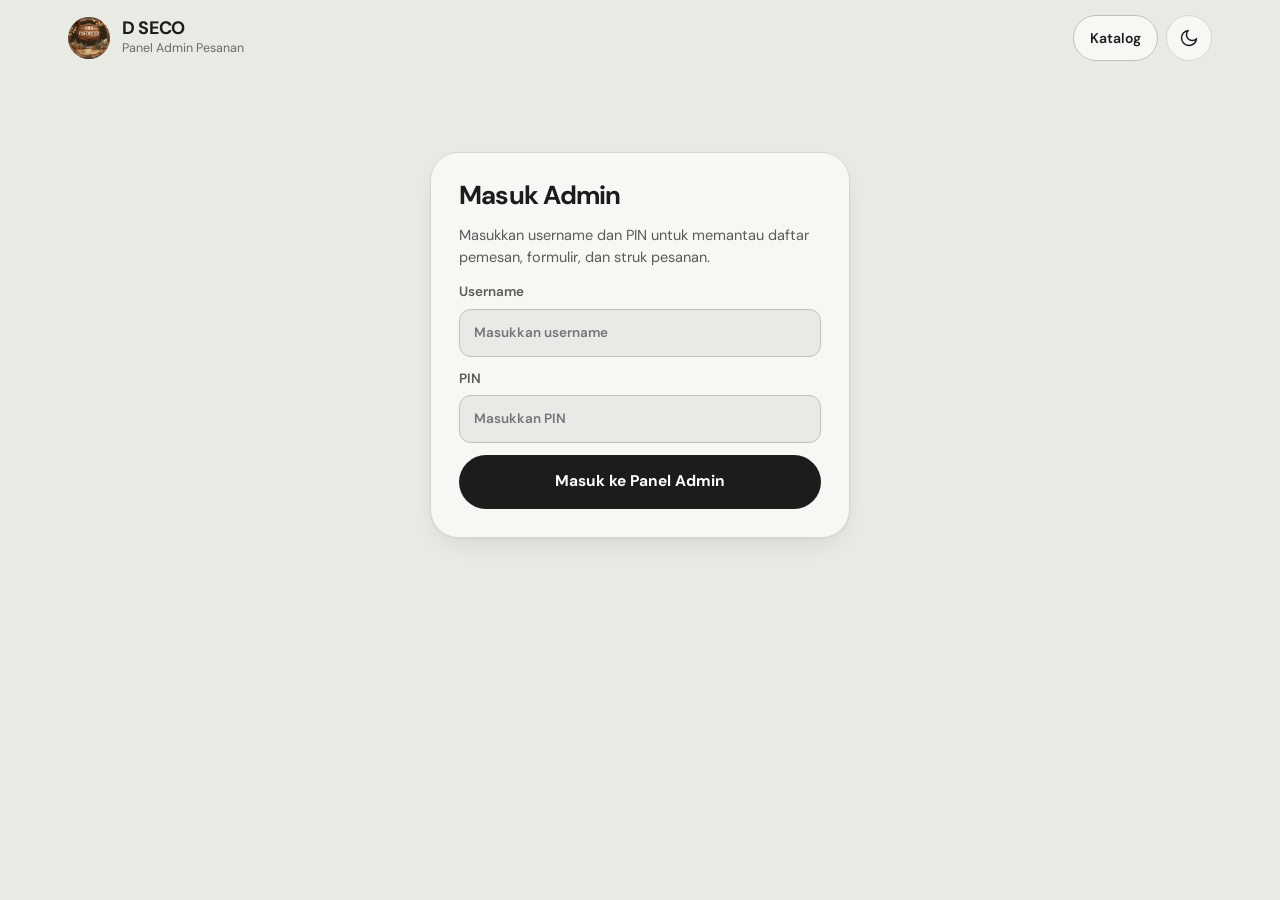
==== commit fdbed6cb: "Add files via upload" ====
--- a/admin.html
+++ b/admin.html
@@ -78,7 +78,7 @@
       <div class="admin-stok-kepala">
         <div>
           <h2>Stok Produk Real-Time</h2>
-          <small class="redup">Dihitung otomatis dari stok awal dikurangi pesanan aktif (tidak termasuk pesanan dibatalkan).</small>
+          <small class="redup">Stok diambil langsung dari produk.js dikurangi pesanan aktif. Restok di sini otomatis mengedit produk.js di GitHub.</small>
         </div>
         <span class="redup" id="infoSinkronStok"></span>
       </div>
--- a/style.css
+++ b/style.css
@@ -480,3 +480,17 @@
   body.sedang-cetak-laporan .laporan-tabel tr{page-break-inside:avoid;page-break-after:auto}
   body.sedang-cetak-laporan .laporan-tabel thead{display:table-header-group}
 }
+
+
+/* ===== kontrol restok langsung di panel admin ===== */
+.stok-restok-kontrol{display:grid;gap:8px;padding-top:8px;border-top:1px dashed var(--garis-kuat)}
+.stok-cepat{display:flex;flex-wrap:wrap;gap:6px}
+.restok-chip{min-height:32px;padding:4px 10px;border-radius:999px;border:1px solid var(--garis-kuat);background:var(--kartu);color:var(--teks);font:700 12px/1 var(--sans);transition:background-color .18s,border-color .18s}
+.restok-chip:hover{border-color:var(--teks);background:var(--tombol);color:var(--tombol-teks)}
+.restok-chip.reset{color:#dc2626;border-color:color-mix(in srgb,#dc2626 35%,var(--garis));margin-left:auto}
+.restok-chip.reset:hover{background:#dc2626;color:#fff;border-color:#dc2626}
+[data-mode=gelap] .restok-chip.reset{color:#fca5a5}
+.stok-restok-form{display:flex;gap:6px}
+.stok-restok-form input{flex:1;min-width:0;min-height:36px;padding:6px 10px;border-radius:999px;border:1px solid var(--garis-kuat);background:var(--kartu);font-size:13px}
+.restok-submit{min-height:36px;padding:6px 14px;border-radius:999px;border:0;background:var(--tombol);color:var(--tombol-teks);font:700 12.5px/1 var(--sans);white-space:nowrap}
+.restok-submit:hover{background:var(--tombol-hover)}
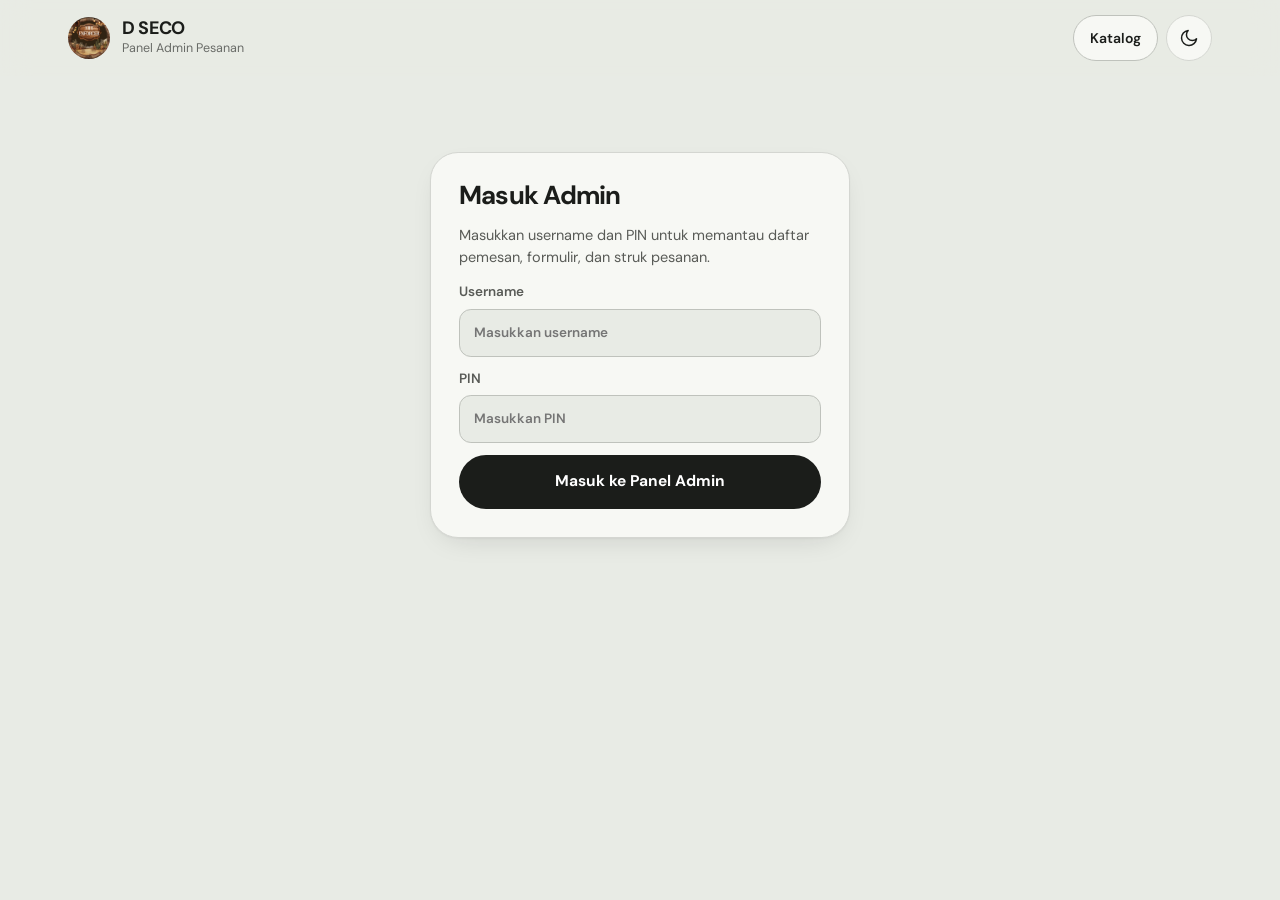
==== commit 48fa6cd8: "Add files via upload" ====
--- a/admin.html
+++ b/admin.html
@@ -78,7 +78,7 @@
       <div class="admin-stok-kepala">
         <div>
           <h2>Stok Produk Real-Time</h2>
-          <small class="redup">Stok diambil langsung dari produk.js dikurangi pesanan aktif. Restok di sini otomatis mengedit produk.js di GitHub.</small>
+          <small class="redup">Dihitung otomatis dari stok awal dikurangi pesanan aktif (tidak termasuk pesanan dibatalkan).</small>
         </div>
         <span class="redup" id="infoSinkronStok"></span>
       </div>
--- a/style.css
+++ b/style.css
@@ -480,17 +480,3 @@
   body.sedang-cetak-laporan .laporan-tabel tr{page-break-inside:avoid;page-break-after:auto}
   body.sedang-cetak-laporan .laporan-tabel thead{display:table-header-group}
 }
-
-
-/* ===== kontrol restok langsung di panel admin ===== */
-.stok-restok-kontrol{display:grid;gap:8px;padding-top:8px;border-top:1px dashed var(--garis-kuat)}
-.stok-cepat{display:flex;flex-wrap:wrap;gap:6px}
-.restok-chip{min-height:32px;padding:4px 10px;border-radius:999px;border:1px solid var(--garis-kuat);background:var(--kartu);color:var(--teks);font:700 12px/1 var(--sans);transition:background-color .18s,border-color .18s}
-.restok-chip:hover{border-color:var(--teks);background:var(--tombol);color:var(--tombol-teks)}
-.restok-chip.reset{color:#dc2626;border-color:color-mix(in srgb,#dc2626 35%,var(--garis));margin-left:auto}
-.restok-chip.reset:hover{background:#dc2626;color:#fff;border-color:#dc2626}
-[data-mode=gelap] .restok-chip.reset{color:#fca5a5}
-.stok-restok-form{display:flex;gap:6px}
-.stok-restok-form input{flex:1;min-width:0;min-height:36px;padding:6px 10px;border-radius:999px;border:1px solid var(--garis-kuat);background:var(--kartu);font-size:13px}
-.restok-submit{min-height:36px;padding:6px 14px;border-radius:999px;border:0;background:var(--tombol);color:var(--tombol-teks);font:700 12.5px/1 var(--sans);white-space:nowrap}
-.restok-submit:hover{background:var(--tombol-hover)}
